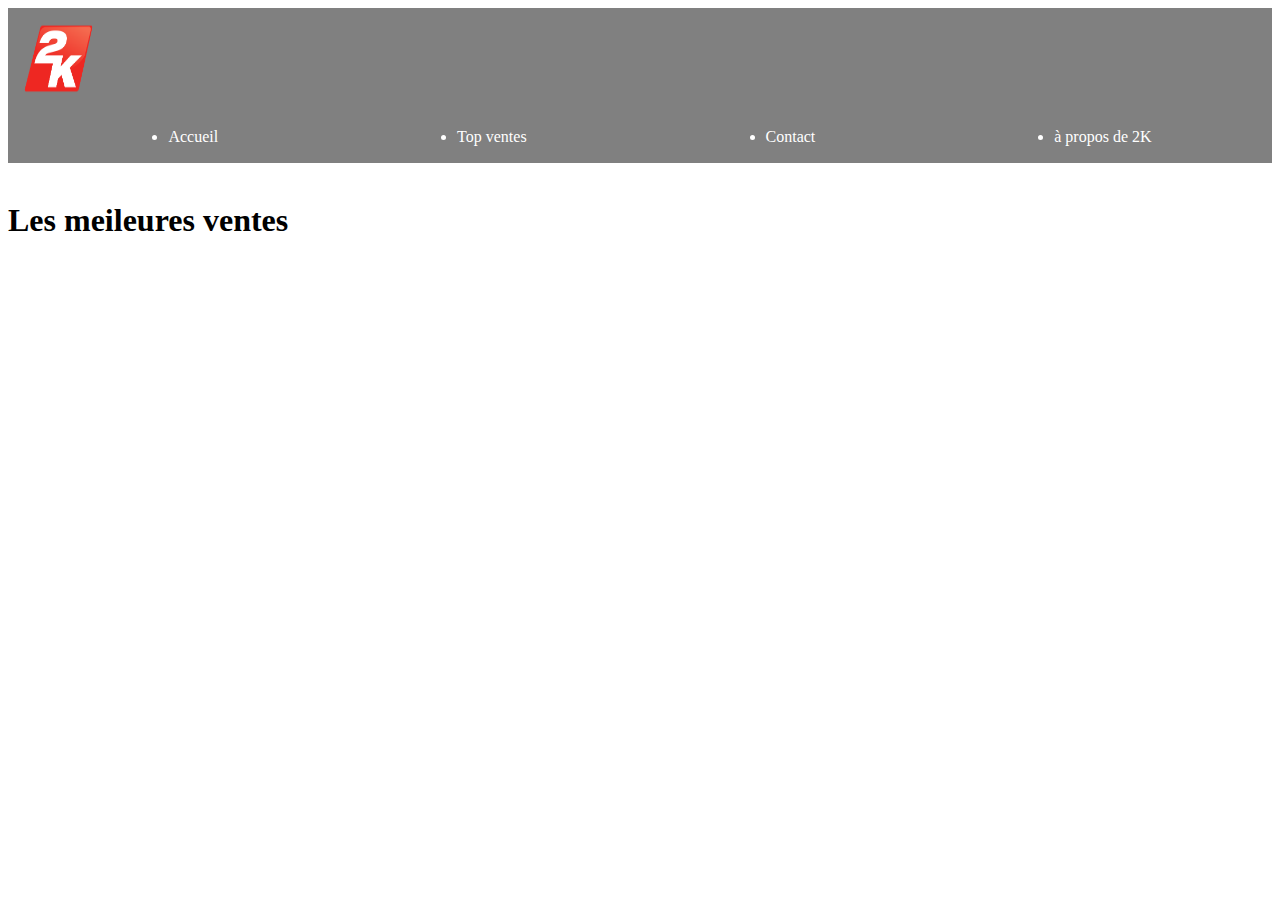
==== index.html @ bf7951c6 "init" ====
<!DOCTYPE html>
<html lang="en">
<head>
    <meta charset="UTF-8">
    <meta name="viewport" content="width=device-width, initial-scale=1.0">
    <title>Document</title>
    <link rel="stylesheet" href="style.css">
</head>
<body>
     <nav>

        <img  id="img1" src="2K_(company)-Logo.wine.png" alt="">
        <ul>
            <li><a href="index.html">Accueil</a></li>
            <li><a href="">Top ventes</a></li>
            <li><a href="">Contact</a></li>
            <li><a href="">à propos de 2K</a></li>
        </ul>
     </nav>
     <header>
        <section class="p1">
        <img id src="" alt="">
         <h1>Les meileures ventes</h1>
        </section>
     </header>
     <section class="section1">
        
     </section>
     <section class="section2">

     </section>  
</body>

</html>
---- style.css ----
nav{
    background-color: grey;
    color:white;
    padding: 1px;

}

ul{
    display:flex;
    flex-direction: row;
    justify-content: space-around;

    
}

a{
    color: white;

}

a:link{
    
    text-decoration: none;
}
#img1{
    width: 11vh;
    height:11vh;
}
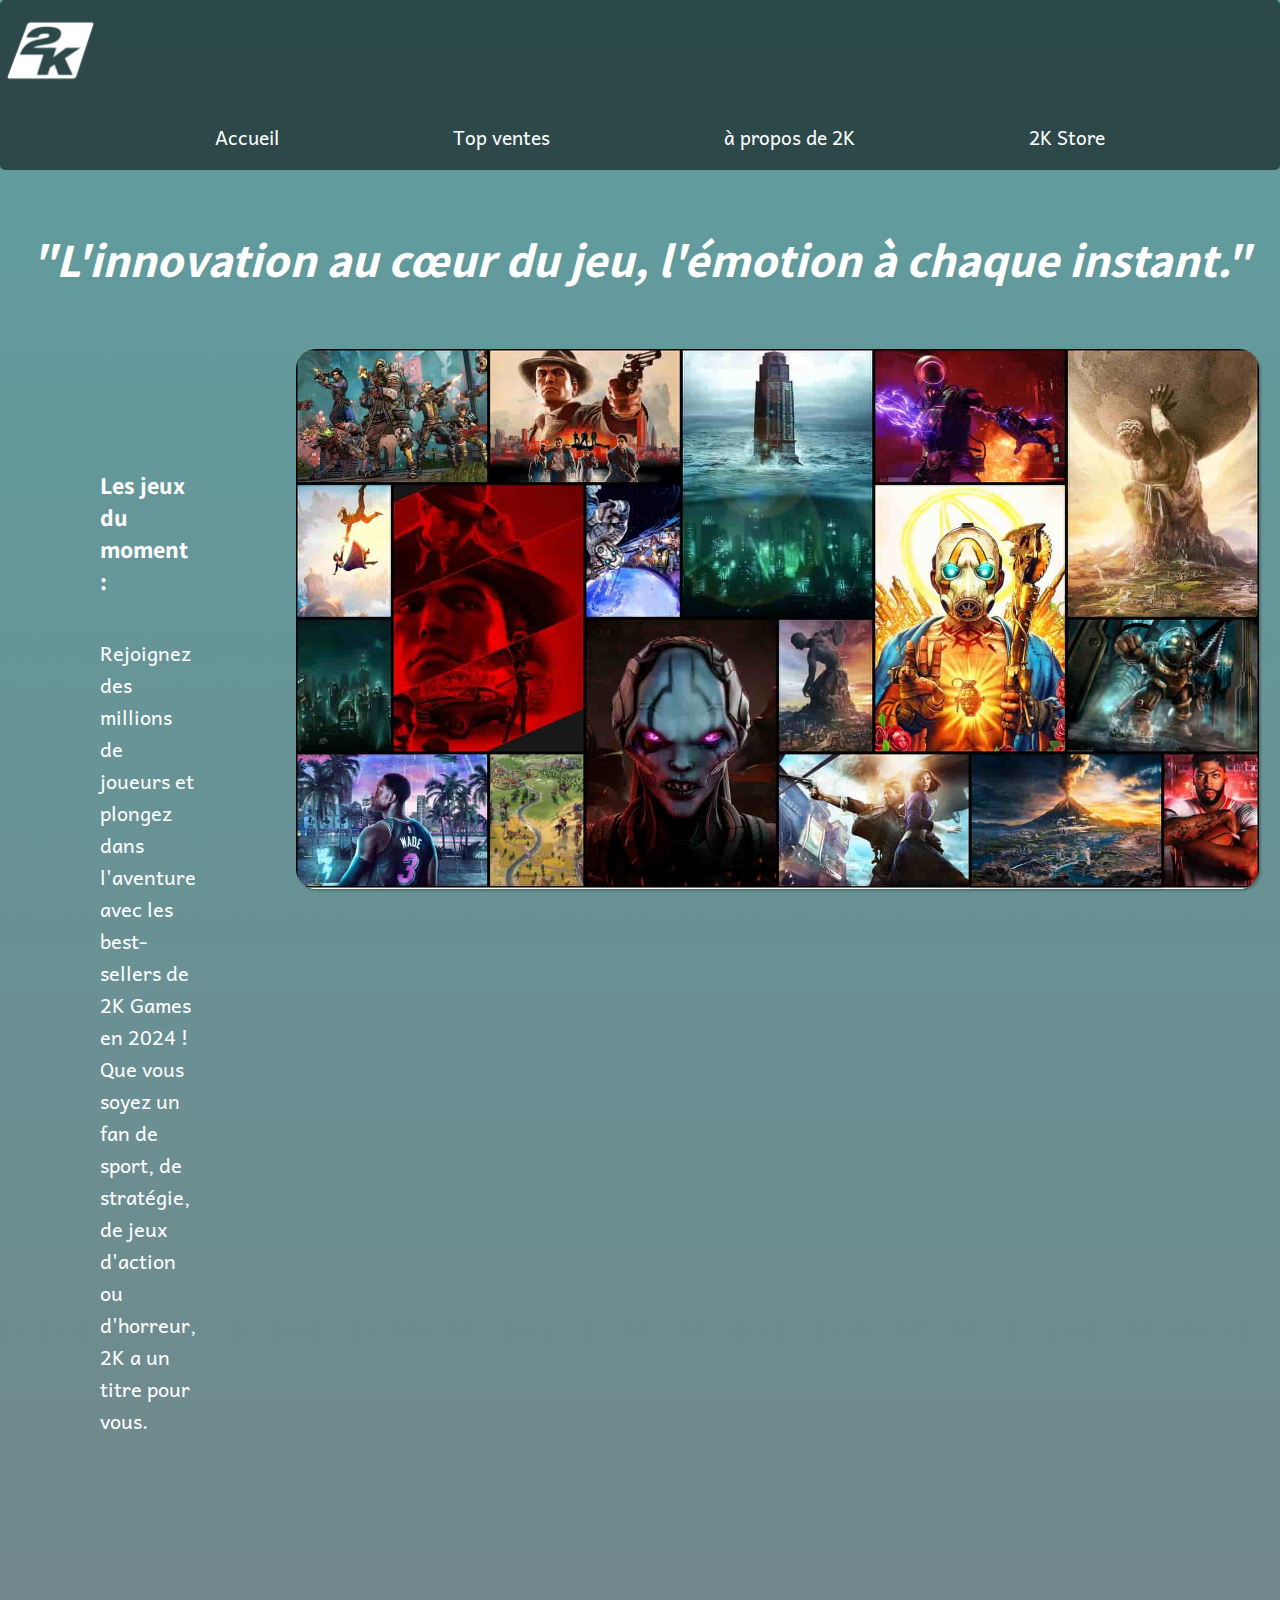
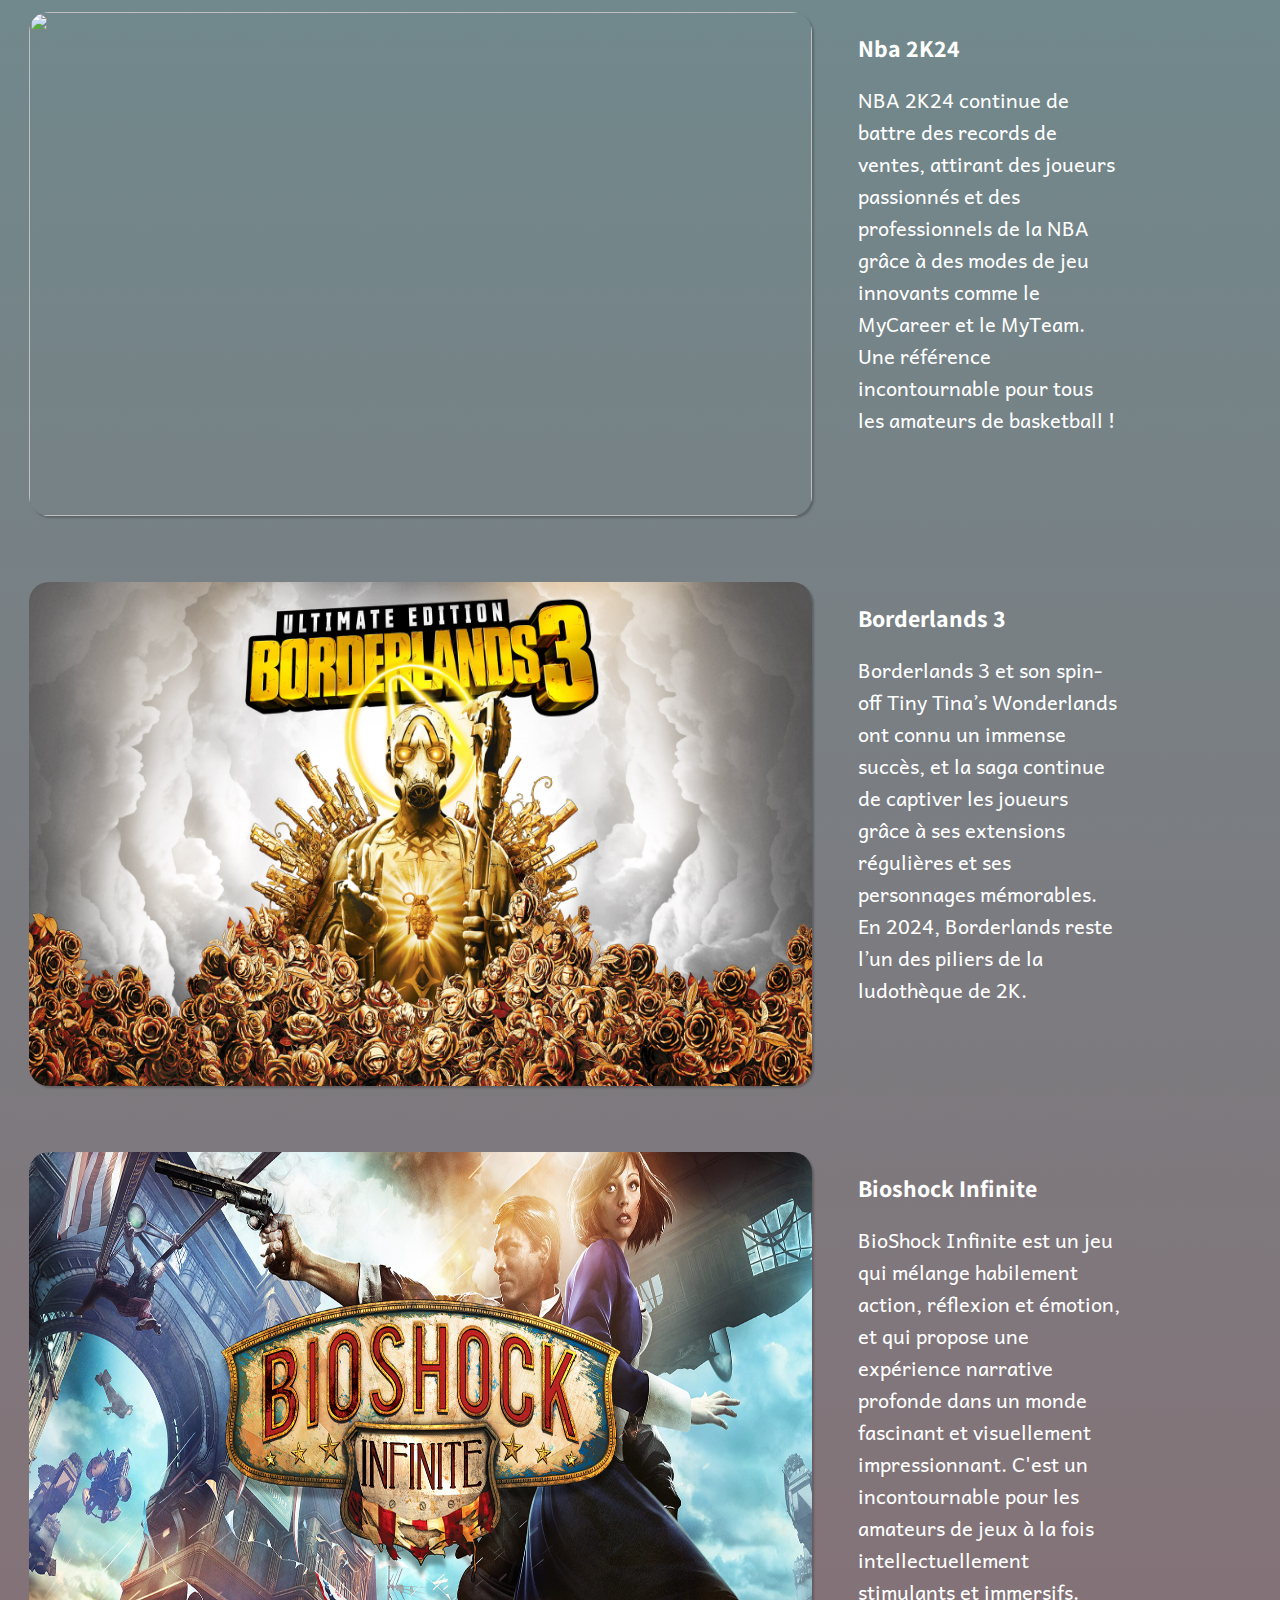
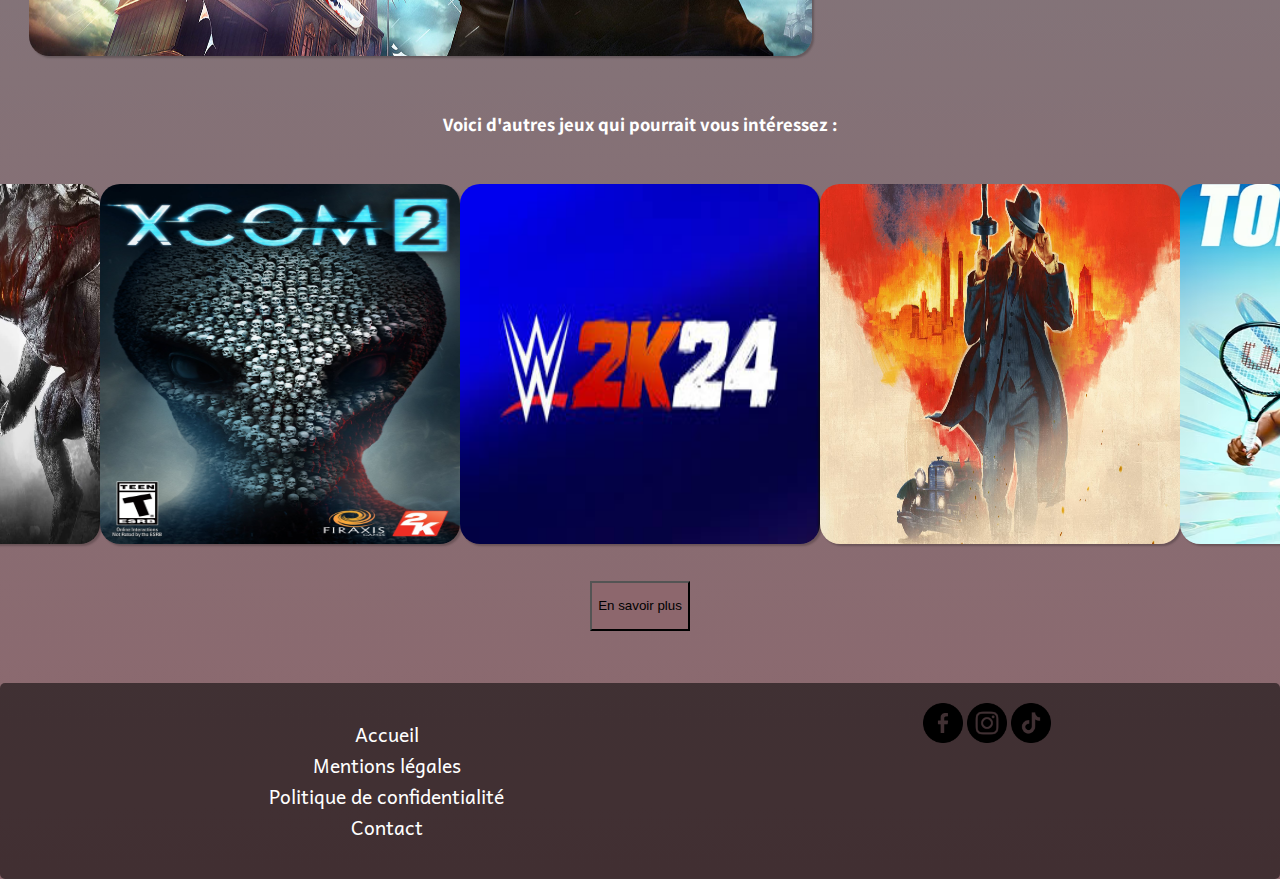
==== commit cfd05c3c: "v2" ====
--- a/index.html
+++ b/index.html
@@ -1,34 +1,126 @@
 <!DOCTYPE html>
 <html lang="en">
+
 <head>
     <meta charset="UTF-8">
     <meta name="viewport" content="width=device-width, initial-scale=1.0">
     <title>Document</title>
     <link rel="stylesheet" href="style.css">
+     <link href="https://cdn.jsdelivr.net/npm/normalize.css@8.0.1/normalize.min.css" rel="stylesheet">
+     <link rel="preconnect" href="https://fonts.googleapis.com">
+<link rel="preconnect" href="https://fonts.gstatic.com" crossorigin>
+<link href="https://fonts.googleapis.com/css2?family=Andika:ital,wght@0,400;0,700;1,400;1,700&family=Assistant:wght@200..800&display=swap" rel="stylesheet">
 </head>
+
 <body>
-     <nav>
+    <nav>
 
-        <img  id="img1" src="2K_(company)-Logo.wine.png" alt="">
+        <img id="img1" src="2k-logo.png" alt="">
         <ul>
             <li><a href="index.html">Accueil</a></li>
-            <li><a href="">Top ventes</a></li>
-            <li><a href="">Contact</a></li>
+            <li><a href="#topventes">Top ventes</a></li>
             <li><a href="">à propos de 2K</a></li>
+            <li><a href="https://store.2k.com/fr">2K Store</a></li>
         </ul>
-     </nav>
-     <header>
+    </nav><br>
+    <header>
+        <section id="accueil" class="slogan">
+            <h1>"L'innovation au cœur du jeu, l'émotion à chaque instant."</h1>
+        </section><br>
         <section class="p1">
-        <img id src="" alt="">
-         <h1>Les meileures ventes</h1>
+            <div class="intro">
+                <h2>Les jeux du moment :</h2>
+                <p>Rejoignez des millions de joueurs et plongez dans l'aventure avec les best-sellers de 2K Games en
+                    2024 !
+                    Que vous soyez un fan de sport, de stratégie, de jeux d'action ou d'horreur, 2K a un titre pour
+                    vous.
+                </p>
+            </div>
+            <a href="https://store.2k.com/fr"><img id="img2" src="compil 2k.jpg" alt=""></a>
         </section>
-     </header>
-     <section class="section1">
+    </header>
+    <section id="topventes" class="section1"><br>
+        <div class="best-sellers">
+            <a href="https://nba.2k.com/2k24/fr-FR/buy/?release=nba-2k24-kobe-bryant-edition"><img class="img"
+                    src="nba2k24.jpg" alt=""></a>
+            <main>
+                <h2> Nba 2K24</h2>
+                <p> NBA 2K24 continue de battre des records de ventes, attirant des joueurs passionnés et des
+                    professionnels
+                    de
+                    la NBA grâce à des modes de jeu innovants comme le MyCareer et le MyTeam. Une référence
+                    incontournable
+                    pour
+                    tous les amateurs de basketball !</p>
+            </main>
+            <aside>
+                <p></p>
+                <p></p>
+                <p></p>
+                <p></p>
+                <p></p>
+            </aside>
+        </div>
+        <div class="best-sellers">
+            <a href="https://borderlands.2k.com/fr-FR/borderlands-3/"><img class="img" src="borderlands-3.JPG"
+                    alt=""></a>
+            <span class="paragraphe">
+                <h2>Borderlands 3</h2>
+                <p> Borderlands 3 et son spin-off Tiny
+                    Tina’s Wonderlands ont connu un immense succès, et la saga continue de captiver les joueurs grâce à
+                    ses
+                    extensions régulières et ses personnages mémorables. En 2024, Borderlands reste l’un des piliers de
+                    la
+                    ludothèque de 2K.</p>
+            </span>
+        </div>
+        <div class="best-sellers">
+            <a
+                href="https://store.2k.com/fr/game/buy-bioshock-infinite-complete?srsltid=AfmBOoqUMuT_H1rwT4yPugOGExKxleHcfy3jbTKayk2CB6kG_-1fePS9"><img
+                    class="img" src="bioshock.jpg" alt=""></a>
+            <span class="paragraphe">
+                <h2>Bioshock Infinite</h2>
+                <p> BioShock Infinite est un jeu qui mélange habilement action, réflexion et émotion, et qui propose une
+                    expérience narrative profonde dans un monde fascinant et visuellement impressionnant. C'est un
+                    incontournable pour les amateurs de jeux à la fois intellectuellement stimulants et immersifs.
+                </p>
+            </span>
+        </div>
+
+    </section>
+    <section class="section2">
+        <h3>Voici d'autres jeux qui pourrait vous intéressez :</h3>
+        <div class="defile">
+           <a href="https://2k.com/en-US/game/evolve/"> <img class="defiler"  src="evolve.webp" alt=""></a>
+            <a href="https://store.2k.com/fr/game/buy-xcom-2-pc?srsltid=AfmBOopUapk-7wjkh2uoJVggg2zu7atd3NKXa7HUqBEx_6PEiDHpYrGL"><img class="defiler"  src="xcom.jpg" alt=""></a>
+            <a href="https://wwe.2k.com/2k24/fr-FR/buy/"><img class="defiler"  src="wwe.jpg" alt=""></a>
+           <a href="https://store.2k.com/fr/mafia-collection?srsltid=AfmBOoq3P1-73d2_kttqZ2H8bZNvHJxSyX6lSipdsfrRd0NzijMc8hGD"> <img class="defiler"  src="mafia.jpg" alt=""></a>
+            <a href="https://topspin.2k.com/2k25/fr-FR/buy/"><img class="defiler"  src="topspin25.avif" alt=""></a>
+        </div>
+        <a href="https://store.2k.com/fr"><button>En savoir plus</button></a>
         
-     </section>
-     <section class="section2">
+       
 
-     </section>  
+    </section>
+    <section class="section3">
+
+    </section><br><br>
+    <footer>
+       <ul class="footer">
+             <a href=""><li>Accueil</li></a>
+            <a href=""><li>Mentions légales</li></a>
+            <a href=""><li>Politique de confidentialité</li></a>
+            <a href=""><li>Contact</li></a>
+       </ul> 
+       <div>
+            <a href="https://www.facebook.com/?locale=fr_FR"><img class="rseau" src="facebook.png" alt=""></a>
+            <a href="https://www.instagram.com/"><img class="rseau" src="instagram.png" alt=""></a>
+            <a href="https://www.tiktok.com/fr/"><img class="rseau" src="tic-tac.png" alt=""></a>
+
+       </div> 
+
+       
+    </footer>
 </body>
 
 </html>--- a/style.css
+++ b/style.css
@@ -1,28 +1,166 @@
+body{
+    background:linear-gradient(cadetblue,rgb(141, 103, 109)) ;
+    color: white;
+    margin: 0 0 0 0;
+    font-family: "Andika", serif;
+}
 nav{
-    background-color: grey;
-    color:white;
+    background-color:rgba(0, 0, 0, 0.539);
+    ;
     padding: 1px;
+    border-radius: 5px;
+  
+
+}
+h1{
+    font-family: "Assistant", serif;
+    font-weight: bold;
+}
+h2{
+    font-family: "Assistant", serif;
+    font-weight: bold;
+
+}
+h3{
+    font-family: "Assistant", serif;
+    font-weight: bold;
 
 }
 
 ul{
     display:flex;
-    flex-direction: row;
-    justify-content: space-around;
+    align-items: center;
+    justify-content: space-evenly;
+    list-style-type: none;
+ 
 
     
 }
 
 a{
     color: white;
+    text-decoration:none;
+    font-size: larger;
 
 }
+.slogan{
+     text-align: center;
+     font-style: italic;
+     font-weight: bold;
+     font-size: x-large;
+}
 
-a:link{
-    
-    text-decoration: none;
-}
+
 #img1{
     width: 11vh;
     height:11vh;
+    padding-right: 100px;
+}
+#img2{
+    width: 107vh;
+    height:60vh;
+    box-shadow: 2px 2px 2px  rgba(0, 0, 0, 0.226);
+    border-radius: 20px;
+}
+a:hover{
+    background-color: rgb(133, 247, 250);    
+}
+.p1{
+    display: flex;
+    justify-content: space-around;
+   flex-wrap: nowrap;
+   width: 90%;
+   
+}
+p{
+    font-size: 20px;    
+}
+.section1{
+    display: flex;
+    flex-direction:column;
+    width: 90%;
+}
+.intro{
+    display: flex;
+    justify-content: space-around;
+    flex-wrap: wrap;
+    width:90%;
+    padding:100px;
+}
+main{
+    padding-left: 46px;
+}
+.img{
+    width: 87vh;
+    height:56vh;
+    border-radius: 20px;
+    box-shadow: 2px 2px 2px  rgba(0, 0, 0, 0.226);
+}
+
+footer{
+    background-color:rgba(0, 0, 0, 0.804);
+    padding: 4px;
+    border-radius:
+}
+
+.best-sellers{
+    display: flex;
+    justify-content: space-between;
+    padding-left: 46px;
+    padding:29px
+}
+span{
+    padding-left: 46px;
+}
+.defiler{
+    width: 40vh;
+    height: 40vh;
+    display:inline-block;
+    border-radius: 20px;
+    box-shadow: 2px 2px 2px  rgba(0, 0, 0, 0.226);
+}
+
+.defile{
+    display: flex;
+    justify-content: space-between;
+    padding:29px;
+    align-items: center;
+}
+.section2{
+    display: flex;
+   flex-direction: column;
+   align-items: center;
+
+}
+button{
+    background-color:rgb(141, 103, 109);
+    display: flex;
+    height:50px;
+    text-align:center;
+    align-items: center;
+    justify-content:center;
+    
+
+}
+button:hover{
+    background-color:rgb(133, 247, 250);;
+}
+
+footer{
+    background-color:rgba(0, 0, 0, 0.539);
+    ;
+    padding: 1px;
+    border-radius: 5px;
+    display: flex;
+    justify-content: space-around;
+    padding:20px;
+
+}
+.rseau{
+    width: 40px;
+    height:40px;
+}
+.footer{
+    flex-direction: column;
+    justify-content: left;
 }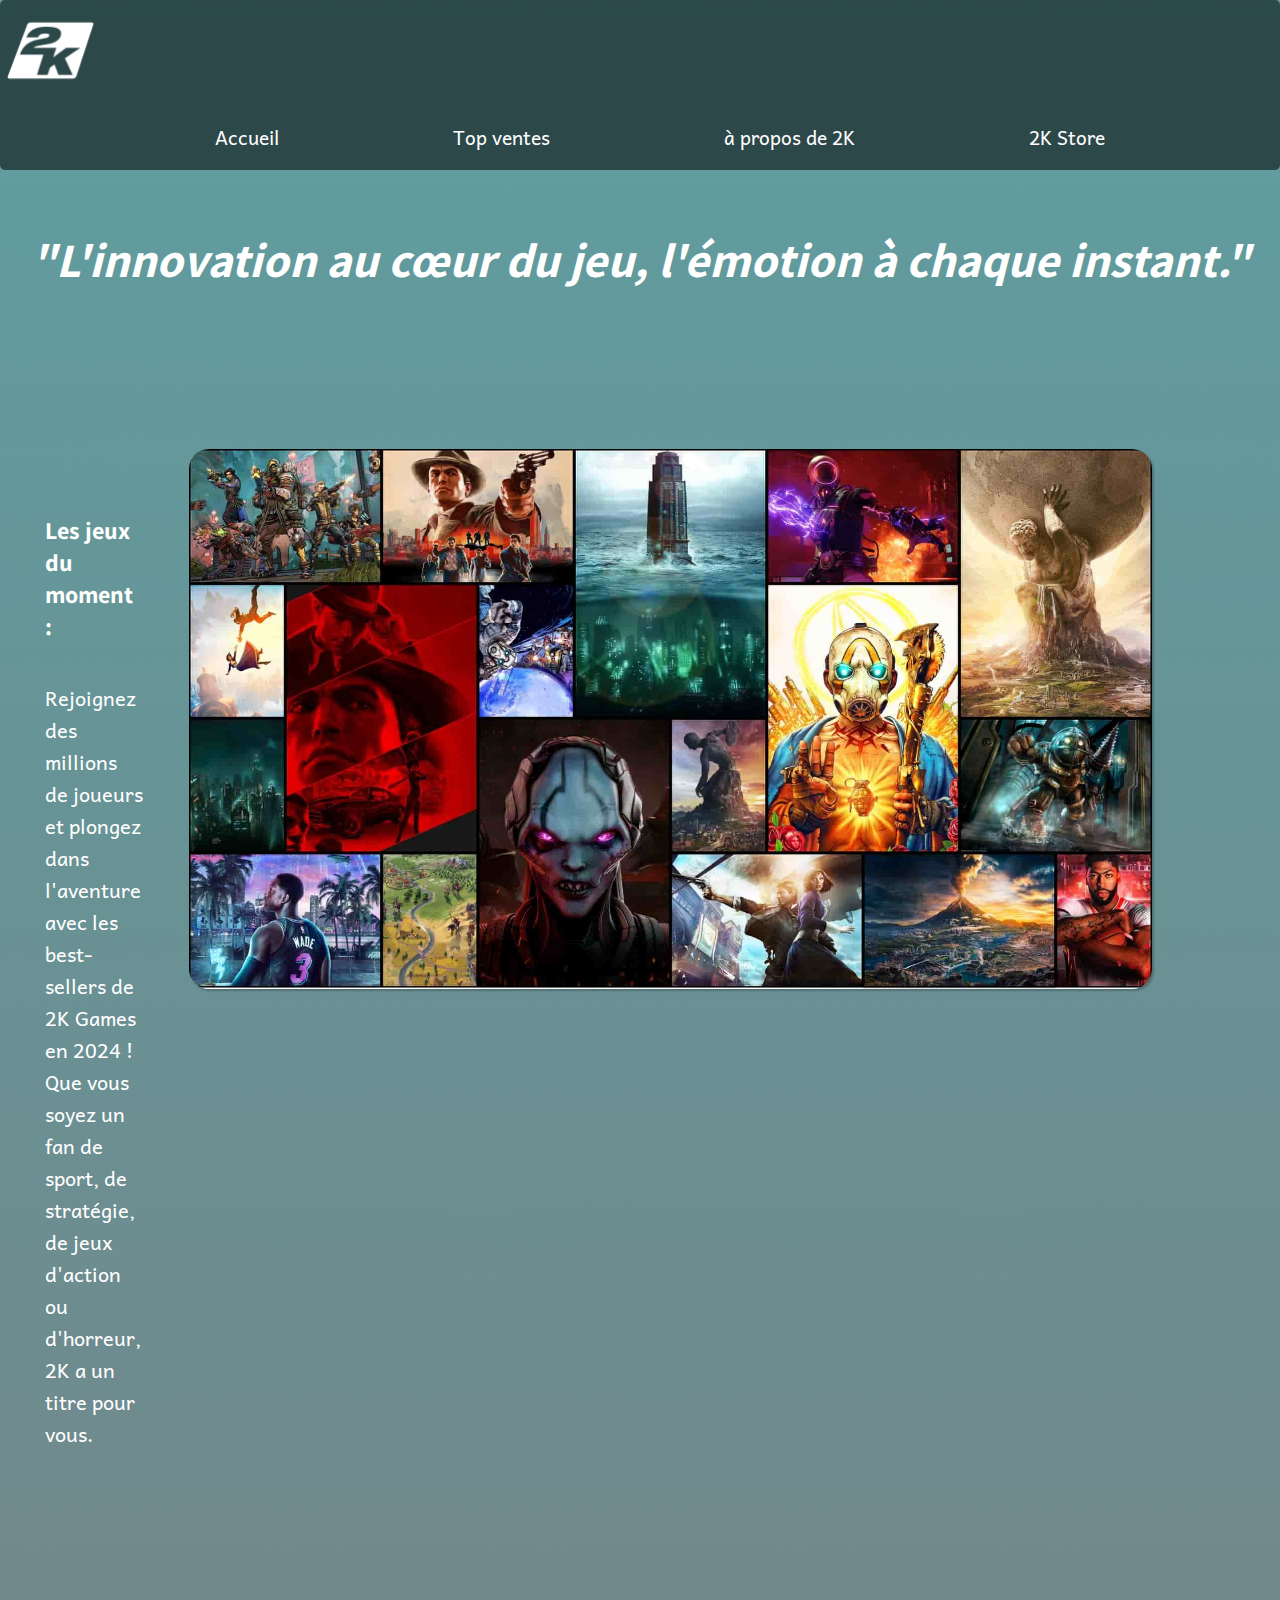
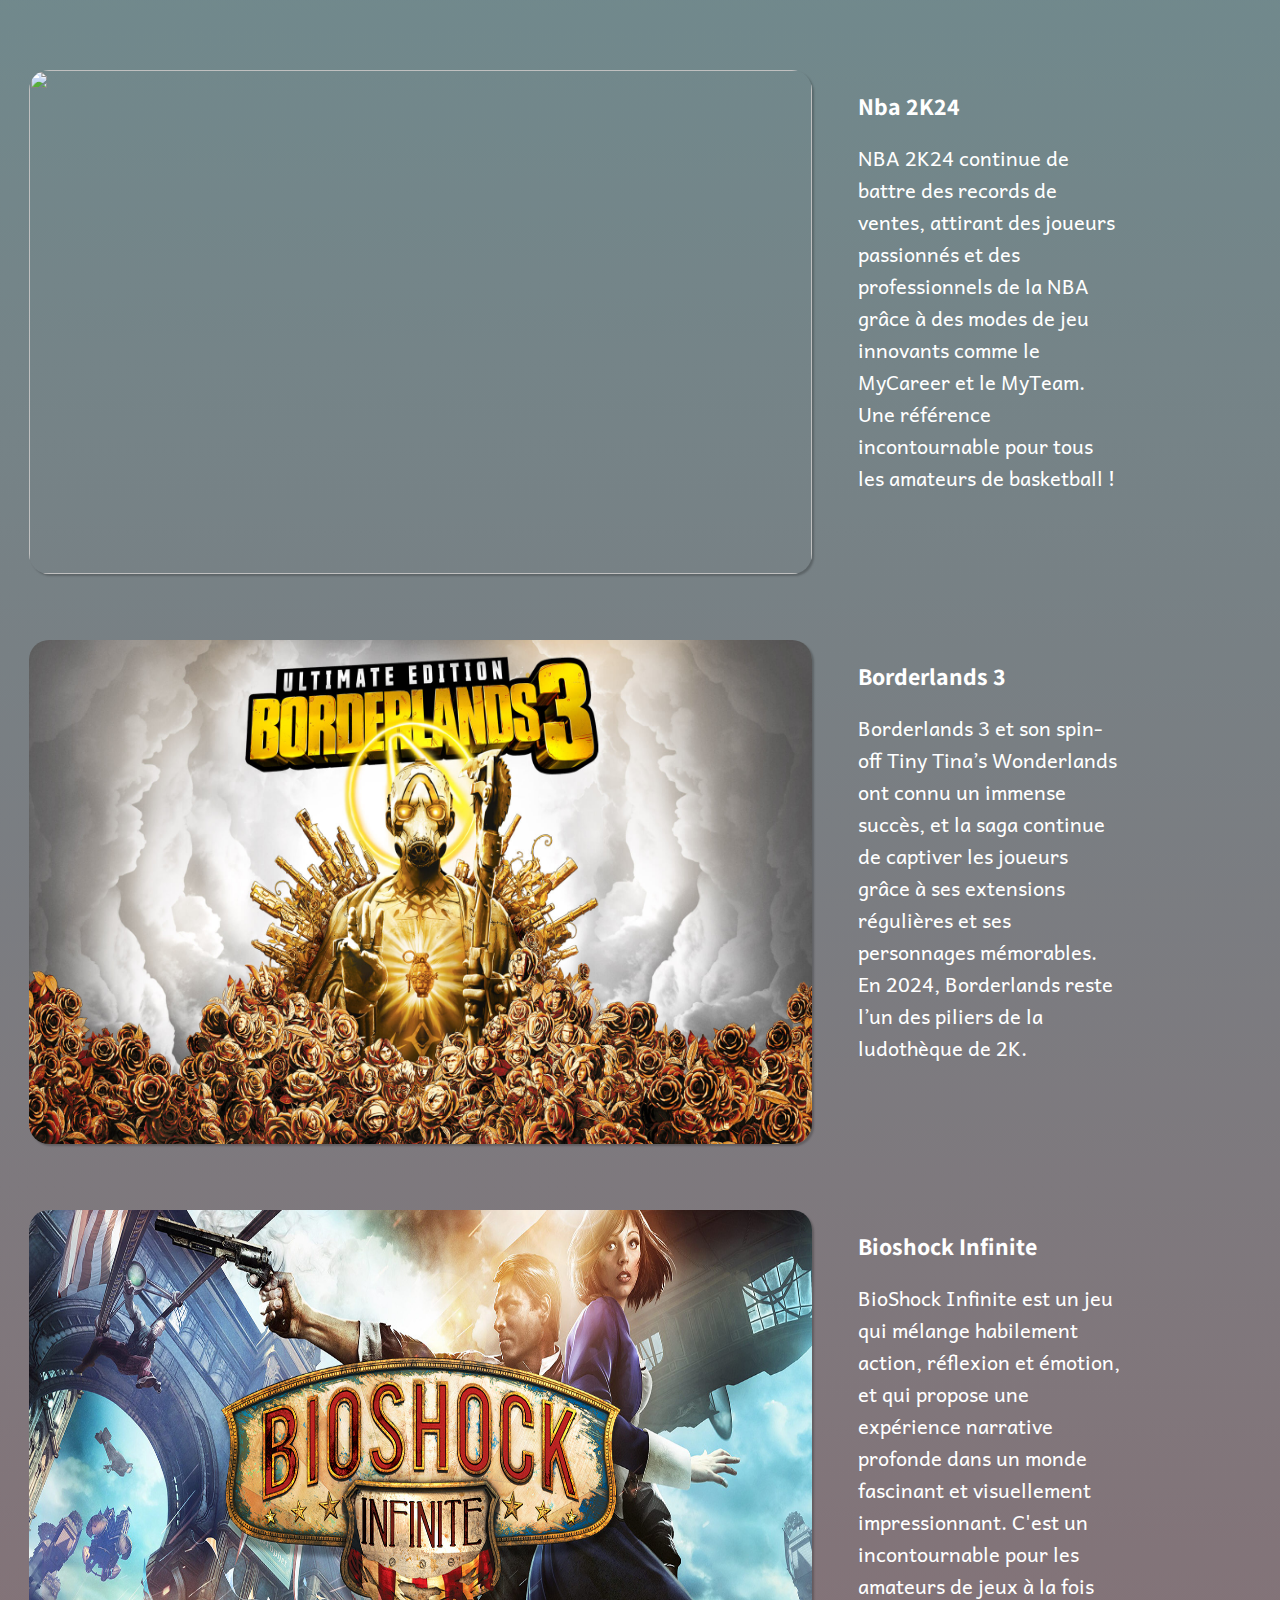
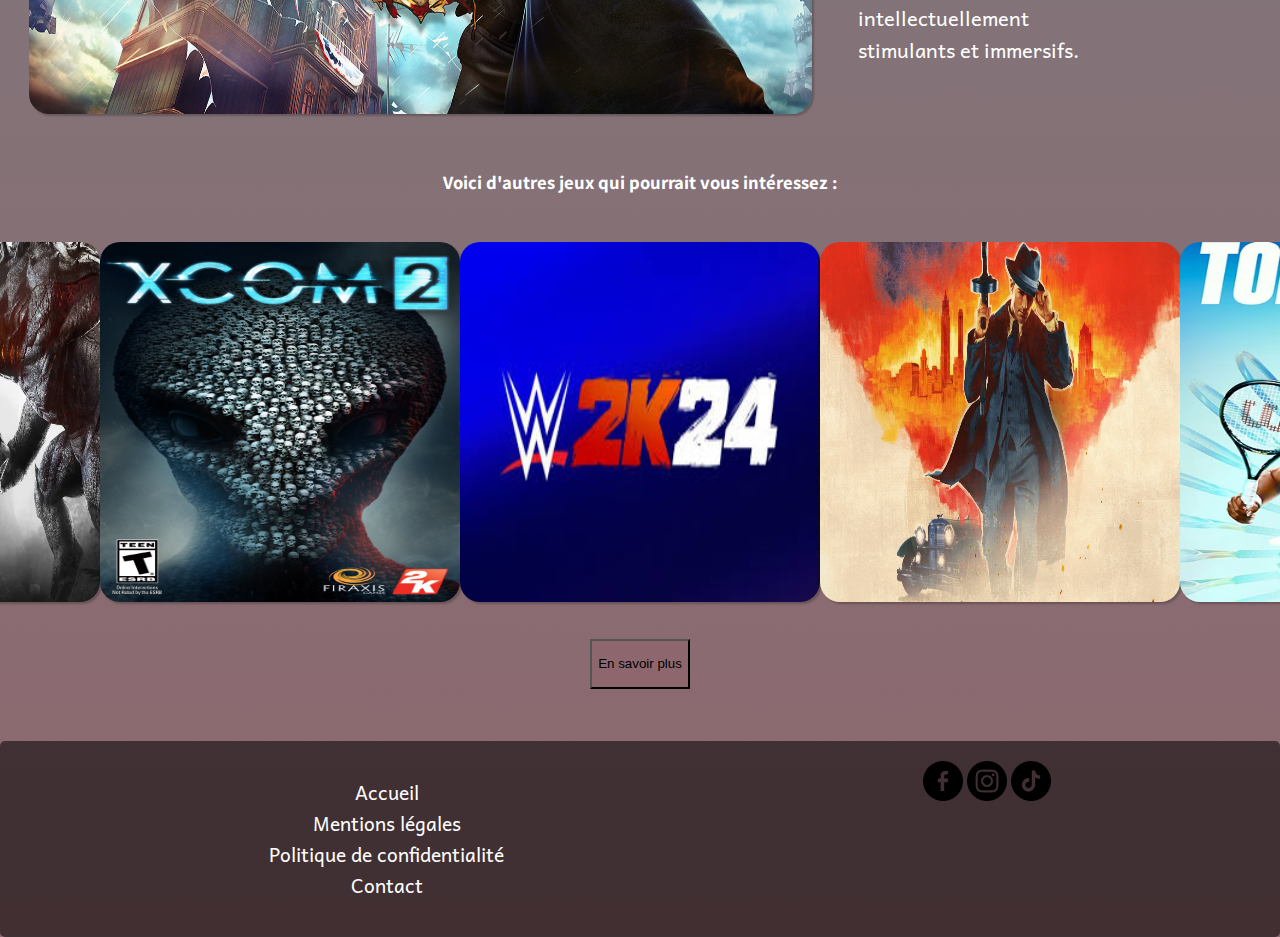
==== commit a7083e49: "v4" ====
--- a/index.html
+++ b/index.html
@@ -1,15 +1,16 @@
 <!DOCTYPE html>
-<html lang="en">
+<html lang="fr">
 
 <head>
     <meta charset="UTF-8">
     <meta name="viewport" content="width=device-width, initial-scale=1.0">
-    <title>Document</title>
+    <title>Bienvenue dans 2K</title>
     <link rel="stylesheet" href="style.css">
      <link href="https://cdn.jsdelivr.net/npm/normalize.css@8.0.1/normalize.min.css" rel="stylesheet">
      <link rel="preconnect" href="https://fonts.googleapis.com">
 <link rel="preconnect" href="https://fonts.gstatic.com" crossorigin>
 <link href="https://fonts.googleapis.com/css2?family=Andika:ital,wght@0,400;0,700;1,400;1,700&family=Assistant:wght@200..800&display=swap" rel="stylesheet">
+    <link rel="icon" type="image/png" href="22K.png" />
 </head>
 
 <body>
@@ -19,7 +20,7 @@
         <ul>
             <li><a href="index.html">Accueil</a></li>
             <li><a href="#topventes">Top ventes</a></li>
-            <li><a href="">à propos de 2K</a></li>
+            <li><a href="aproposde2k.html">à propos de 2K</a></li>
             <li><a href="https://store.2k.com/fr">2K Store</a></li>
         </ul>
     </nav><br>
@@ -36,7 +37,7 @@
                     vous.
                 </p>
             </div>
-            <a href="https://store.2k.com/fr"><img id="img2" src="compil 2k.jpg" alt=""></a>
+            <a id="lien1" href="https://store.2k.com/fr"><img id="img2" src="compil 2k.jpg" alt=""></a>
         </section>
     </header>
     <section id="topventes" class="section1"><br>
@@ -97,7 +98,7 @@
            <a href="https://store.2k.com/fr/mafia-collection?srsltid=AfmBOoq3P1-73d2_kttqZ2H8bZNvHJxSyX6lSipdsfrRd0NzijMc8hGD"> <img class="defiler"  src="mafia.jpg" alt=""></a>
             <a href="https://topspin.2k.com/2k25/fr-FR/buy/"><img class="defiler"  src="topspin25.avif" alt=""></a>
         </div>
-        <a href="https://store.2k.com/fr"><button>En savoir plus</button></a>
+        <a id="" href="aproposde2k.html"><button>En savoir plus</button></a>
         
        
 
@@ -110,7 +111,7 @@
              <a href=""><li>Accueil</li></a>
             <a href=""><li>Mentions légales</li></a>
             <a href=""><li>Politique de confidentialité</li></a>
-            <a href=""><li>Contact</li></a>
+            <a href="aproposde2k.html"><li>Contact</li></a>
        </ul> 
        <div>
             <a href="https://www.facebook.com/?locale=fr_FR"><img class="rseau" src="facebook.png" alt=""></a>
--- a/style.css
+++ b/style.css
@@ -1,3 +1,4 @@
+
 body{
     background:linear-gradient(cadetblue,rgb(141, 103, 109)) ;
     color: white;
@@ -63,14 +64,19 @@
     border-radius: 20px;
 }
 a:hover{
-    background-color: rgb(133, 247, 250);    
+    background-color: rgb(113, 201, 204);    
 }
 .p1{
     display: flex;
     justify-content: space-around;
    flex-wrap: nowrap;
    width: 90%;
+   padding: 100px 0;
    
+}
+#lien1{
+    padding:0 
+
 }
 p{
     font-size: 20px;    
@@ -85,7 +91,7 @@
     justify-content: space-around;
     flex-wrap: wrap;
     width:90%;
-    padding:100px;
+    padding:45px;
 }
 main{
     padding-left: 46px;
